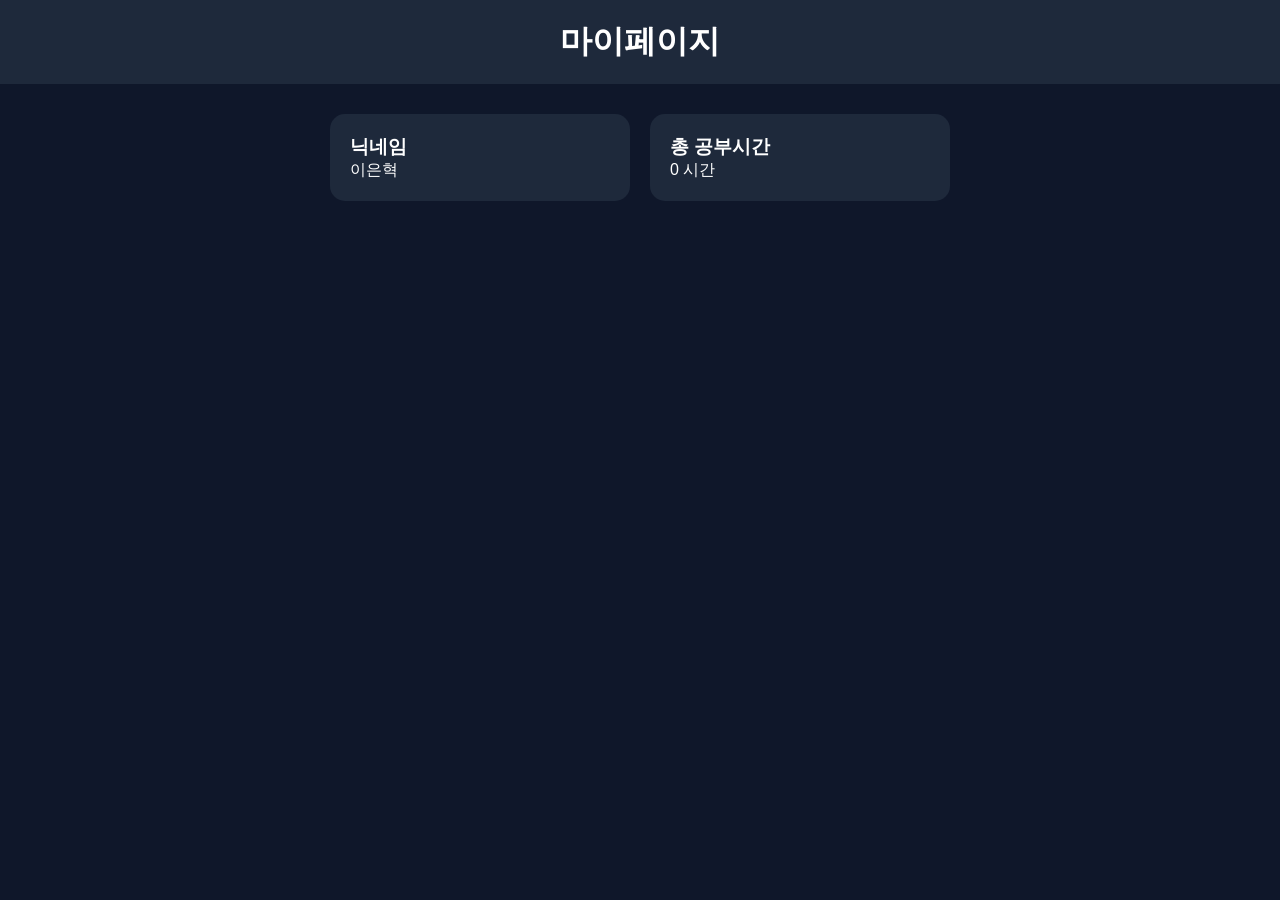
==== mypage.html @ 58cf5e5a "Add files via upload" ====
<!DOCTYPE html><html><head><meta charset='UTF-8'><title>마이페이지</title><link rel='stylesheet' href='../style.css'></head><body><header><h1>마이페이지</h1></header><div class='container'><div class='card'><h3>닉네임</h3><p>이은혁</p></div><div class='card'><h3>총 공부시간</h3><p id='total'></p></div></div><script>document.getElementById('total').innerText=(localStorage.getItem('studyTime')||0)+' 시간';</script></body></html>
---- style.css ----
*{margin:0;padding:0;box-sizing:border-box;}body{background:#0f172a;color:white;font-family:Arial,sans-serif;}header{background:#1e293b;padding:20px;text-align:center;}nav{margin-top:10px;}nav a{color:white;text-decoration:none;margin:0 10px;}.hero{text-align:center;padding:50px;}.container{display:flex;flex-wrap:wrap;justify-content:center;gap:20px;padding:30px;}.card{background:#1e293b;width:300px;padding:20px;border-radius:15px;}input,textarea,select{width:100%;padding:10px;margin-top:10px;}button{width:100%;padding:10px;margin-top:10px;background:#3b82f6;border:none;color:white;cursor:pointer;}.progress{width:100%;height:25px;background:#ddd;border-radius:20px;overflow:hidden;}#bar{width:0%;height:100%;background:#22c55e;}footer{text-align:center;padding:20px;}@media(max-width:768px){.container{flex-direction:column;align-items:center;}}
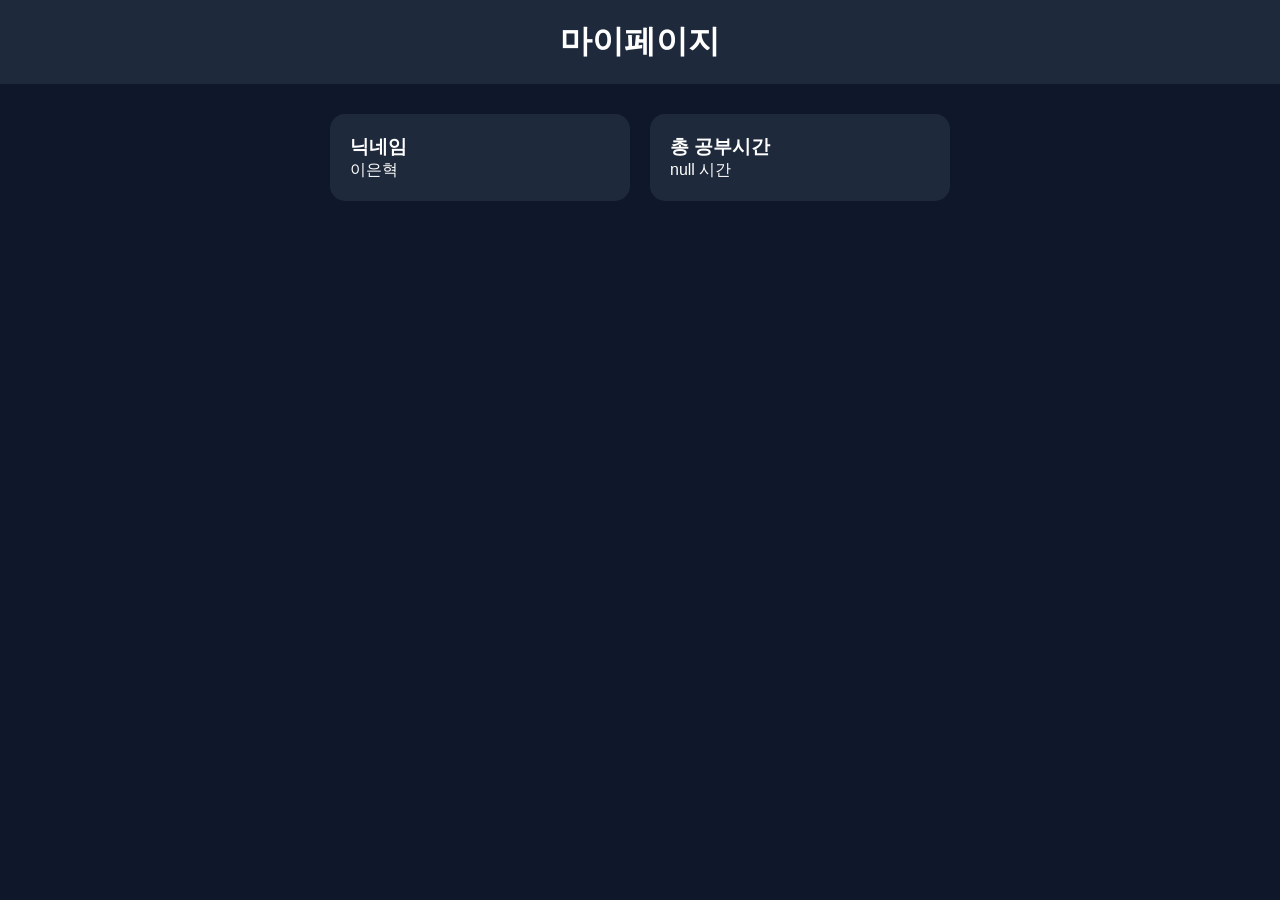
==== commit 3a2fedb4: "Update mypage.html" ====
--- a/mypage.html
+++ b/mypage.html
@@ -1 +1,35 @@
-<!DOCTYPE html><html><head><meta charset='UTF-8'><title>마이페이지</title><link rel='stylesheet' href='../style.css'></head><body><header><h1>마이페이지</h1></header><div class='container'><div class='card'><h3>닉네임</h3><p>이은혁</p></div><div class='card'><h3>총 공부시간</h3><p id='total'></p></div></div><script>document.getElementById('total').innerText=(localStorage.getItem('studyTime')||0)+' 시간';</script></body></html>+<!DOCTYPE html>
+<html>
+<head>
+<meta charset="UTF-8">
+<title>마이페이지</title>
+<link rel="stylesheet" href="../style.css">
+</head>
+
+<body>
+
+<header>
+<h1>마이페이지</h1>
+</header>
+
+<div class="container">
+
+<div class="card">
+<h3>닉네임</h3>
+<p>이은혁</p>
+</div>
+
+<div class="card">
+<h3>총 공부시간</h3>
+<p id="total"></p>
+</div>
+
+</div>
+
+<script>
+document.getElementById("total").innerText =
+localStorage.getItem("studyTime") + " 시간";
+</script>
+
+</body>
+</html>
